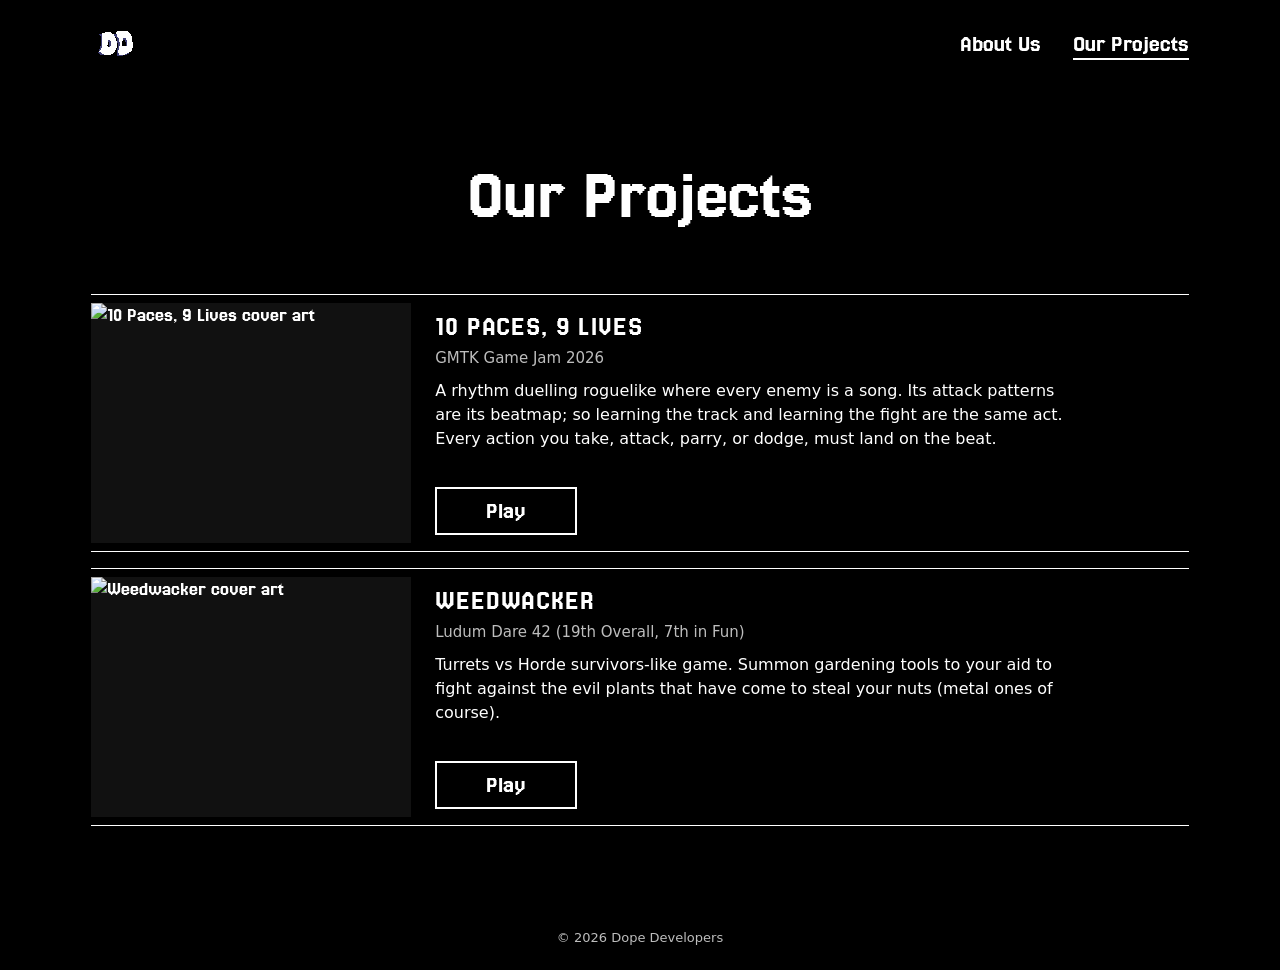
==== projects.html @ 17dd321a "Rebuild Dope Developers site as static HTML for GitHub Pages Home, About Us and Our Projects pages p" ====
<!doctype html>
<html lang="en">
<head>
  <meta charset="utf-8">
  <meta name="viewport" content="width=device-width, initial-scale=1">
  <title>Our Projects — Dope Developers</title>
  <meta name="description" content="We are Dope Developers! A small team of friends making games with fun and innovative mechanics.">
  <meta property="og:title" content="Our Projects — Dope Developers">
  <meta property="og:description" content="We are Dope Developers!">
  <meta property="og:type" content="website">
  <meta name="twitter:card" content="summary">
  <link rel="icon" type="image/png" href="assets/favicon.png">
  <link rel="preconnect" href="https://fonts.googleapis.com">
  <link rel="preconnect" href="https://fonts.gstatic.com" crossorigin>
  <link rel="stylesheet" href="https://fonts.googleapis.com/css2?family=Google+Sans:wght@400;500&family=Jersey+25&display=swap">
  <link rel="stylesheet" href="styles.css">
</head>
<body>
  <header class="site-header">
    <a class="logo" href="./" aria-label="Dope Developers home"><img class="pixel" src="assets/logo.png" alt="DD" width="64" height="64"></a>
    <nav class="site-nav" aria-label="Main">
      <a href="about.html">About Us</a>
      <a href="projects.html" aria-current="page">Our Projects</a>
    </nav>
  </header>
  <main>
    <h1 class="page-title">Our Projects</h1>
    <div class="projects">
      <article class="project">
        <img class="cover" src="https://framerusercontent.com/images/81FxQatikGodCEupii3uhtE2EI.png" alt="10 Paces, 9 Lives cover art" width="630" height="500" loading="lazy">
        <div class="info">
          <h2>10 Paces, 9 Lives</h2>
          <p class="event">GMTK Game Jam 2026</p>
          <p class="desc">A rhythm duelling roguelike where every enemy is a song. Its attack patterns are its beatmap; so learning the track and learning the fight are the same act. Every action you take, attack, parry, or dodge, must land on the beat.</p>
          <a class="btn" href="https://thebenjiechang.itch.io/10-paces-9-lives" target="_blank" rel="noopener">Play</a>
        </div>
      </article>
      <article class="project">
        <img class="cover" src="https://framerusercontent.com/images/htiR5MmC9vfDo1jlMngmbFlqEZo.png" alt="Weedwacker cover art" width="640" height="334" loading="lazy">
        <div class="info">
          <h2>Weedwacker</h2>
          <p class="event">Ludum Dare 42 (19th Overall, 7th in Fun)</p>
          <p class="desc">Turrets vs Horde survivors-like game. Summon gardening tools to your aid to fight against the evil plants that have come to steal your nuts (metal ones of course).</p>
          <a class="btn" href="https://play.unity.com/en/games/2f8982e9-eaa6-446a-8d4d-3e717075c890/weedwacker" target="_blank" rel="noopener">Play</a>
        </div>
      </article>
    </div>
  </main>
  <footer class="site-footer">© <span id="y">2026</span> Dope Developers</footer>
  <script>document.getElementById("y").textContent = new Date().getFullYear();</script>
</body>
</html>
---- styles.css ----
/* Dope Developers — static rebuild of the Framer site */

:root {
  --bg: #000;
  --fg: #fff;
  --line: #fff;
  --muted: #bdbdbd;
  --display: "Jersey 25", "Courier New", monospace;
  --body: "Google Sans", system-ui, -apple-system, "Segoe UI", sans-serif;
  --max: 1200px;
  --gutter: clamp(16px, 4vw, 56px);
}

*,
*::before,
*::after { box-sizing: border-box; }

html { -webkit-text-size-adjust: 100%; }

body {
  margin: 0;
  min-height: 100vh;
  display: flex;
  flex-direction: column;
  background: var(--bg);
  color: var(--fg);
  font-family: var(--display);
  font-size: 20px;
  line-height: 1.2;
}

img { display: block; max-width: 100%; }
a { color: inherit; text-decoration: none; }

.pixel { image-rendering: pixelated; image-rendering: crisp-edges; }

/* ---------- Header ---------- */

.site-header {
  width: 100%;
  max-width: var(--max);
  margin: 0 auto;
  padding: 20px var(--gutter);
  display: flex;
  align-items: center;
  justify-content: space-between;
  gap: 16px;
}

.logo img { width: 48px; height: 48px; }

.site-nav { display: flex; gap: clamp(16px, 3vw, 32px); }

.site-nav a {
  font-size: 24px;
  white-space: nowrap;
  position: relative;
}

.site-nav a::after {
  content: "";
  position: absolute;
  left: 0; right: 0; bottom: -2px;
  height: 2px;
  background: var(--fg);
  transform: scaleX(0);
  transform-origin: left;
  transition: transform .2s ease;
}

.site-nav a:hover::after,
.site-nav a[aria-current="page"]::after { transform: scaleX(1); }

main {
  flex: 1;
  width: 100%;
  max-width: var(--max);
  margin: 0 auto;
  padding: 0 var(--gutter) 80px;
}

/* ---------- Buttons ---------- */

.btn {
  display: inline-block;
  padding: 8px 16px;
  border: 2px solid var(--line);
  font-family: var(--display);
  font-size: 24px;
  line-height: 1.2;
  transition: background .15s ease, color .15s ease;
}

.btn:hover,
.btn:focus-visible { background: var(--fg); color: var(--bg); }

.btn:focus-visible,
.site-nav a:focus-visible,
.logo:focus-visible { outline: 2px dashed var(--fg); outline-offset: 4px; }

/* ---------- Page title ---------- */

.page-title {
  margin: clamp(32px, 6vw, 64px) 0 clamp(32px, 5vw, 56px);
  text-align: center;
  font-weight: 400;
  font-size: clamp(48px, 8vw, 72px);
  line-height: 1.2;
}

/* ---------- Home ---------- */

.hero {
  min-height: calc(100vh - 180px);
  display: flex;
  flex-direction: column;
  align-items: center;
  justify-content: center;
  text-align: center;
}

.hero h1 {
  margin: 0;
  font-weight: 400;
  font-size: clamp(48px, 9vw, 72px);
  line-height: 1.2;
}

.hero p {
  max-width: 34ch;
  margin: 20px 0 48px;
  font-size: 20px;
}

.hero .actions { display: flex; flex-wrap: wrap; justify-content: center; gap: 16px; }

/* ---------- About ---------- */

.team {
  display: grid;
  grid-template-columns: repeat(auto-fit, minmax(260px, 1fr));
  gap: 16px;
  list-style: none;
  margin: 0;
  padding: 0;
}

.member {
  border: 1px solid var(--line);
  padding: 32px 24px 40px;
  text-align: center;
}

.member img {
  width: 72px;
  height: 72px;
  margin: 0 auto 12px;
  border: 1px solid var(--line);
}

.member h2,
.member .role {
  margin: 0;
  font-weight: 400;
  font-size: 24px;
  letter-spacing: .04em;
  text-transform: uppercase;
}

.member .role { margin: 6px 0 14px; }

.member p { margin: 0 0 20px; font-size: 18px; }

.member .fav-label { margin-bottom: 2px; }

/* ---------- Projects ---------- */

.projects { display: flex; flex-direction: column; gap: 16px; }

.project {
  display: grid;
  grid-template-columns: minmax(200px, 320px) 1fr;
  gap: 24px;
  border-top: 1px solid var(--line);
  border-bottom: 1px solid var(--line);
  padding: 8px 0;
}

.project .cover {
  width: 100%;
  height: auto;
  aspect-ratio: 4 / 3;
  object-fit: cover;
  background: #111;
}

.project .info {
  display: flex;
  flex-direction: column;
  align-items: flex-start;
  padding: 8px 0;
}

.project h2 {
  margin: 0;
  font-weight: 400;
  font-size: 28px;
  letter-spacing: .03em;
  text-transform: uppercase;
}

.project .event {
  margin: 4px 0 12px;
  font-family: var(--body);
  font-size: 15px;
  color: var(--muted);
}

.project .desc {
  margin: 0 0 24px;
  max-width: 62ch;
  font-family: var(--body);
  font-size: 16px;
  line-height: 1.5;
}

.project .btn { margin-top: auto; min-width: 142px; text-align: center; }

@media (max-width: 640px) {
  .logo img { width: 40px; height: 40px; }
  .site-nav a { font-size: 20px; }
  .project { grid-template-columns: 1fr; }
  .project .cover { aspect-ratio: 16 / 9; }
}

/* ---------- Footer ---------- */

.site-footer {
  padding: 24px var(--gutter);
  text-align: center;
  font-family: var(--body);
  font-size: 13px;
  color: var(--muted);
}

@media (prefers-reduced-motion: reduce) {
  * { transition: none !important; }
}
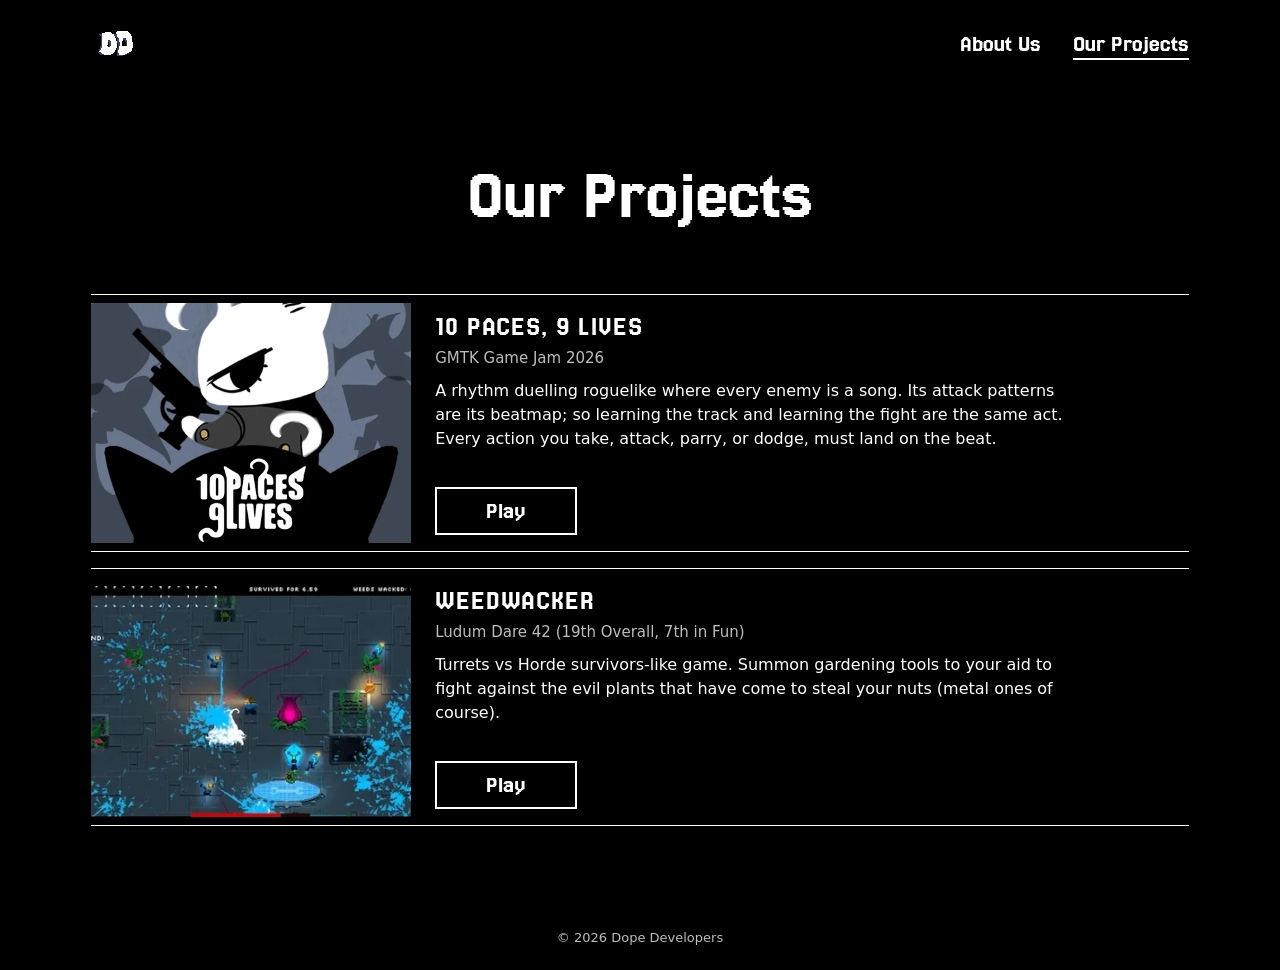
==== commit 2774b0e1: "Host project covers locally instead of hotlinking Framer CDN Co-Authored-By: Claude Opus 5.5 <norepl" ====
--- a/projects.html
+++ b/projects.html
@@ -27,7 +27,7 @@
     <h1 class="page-title">Our Projects</h1>
     <div class="projects">
       <article class="project">
-        <img class="cover" src="https://framerusercontent.com/images/81FxQatikGodCEupii3uhtE2EI.png" alt="10 Paces, 9 Lives cover art" width="630" height="500" loading="lazy">
+        <img class="cover" src="assets/projects/10-paces-9-lives.png" alt="10 Paces, 9 Lives cover art" width="512" height="406" loading="lazy">
         <div class="info">
           <h2>10 Paces, 9 Lives</h2>
           <p class="event">GMTK Game Jam 2026</p>
@@ -36,7 +36,7 @@
         </div>
       </article>
       <article class="project">
-        <img class="cover" src="https://framerusercontent.com/images/htiR5MmC9vfDo1jlMngmbFlqEZo.png" alt="Weedwacker cover art" width="640" height="334" loading="lazy">
+        <img class="cover" src="assets/projects/weedwacker.png" alt="Weedwacker cover art" width="512" height="267" loading="lazy">
         <div class="info">
           <h2>Weedwacker</h2>
           <p class="event">Ludum Dare 42 (19th Overall, 7th in Fun)</p>
